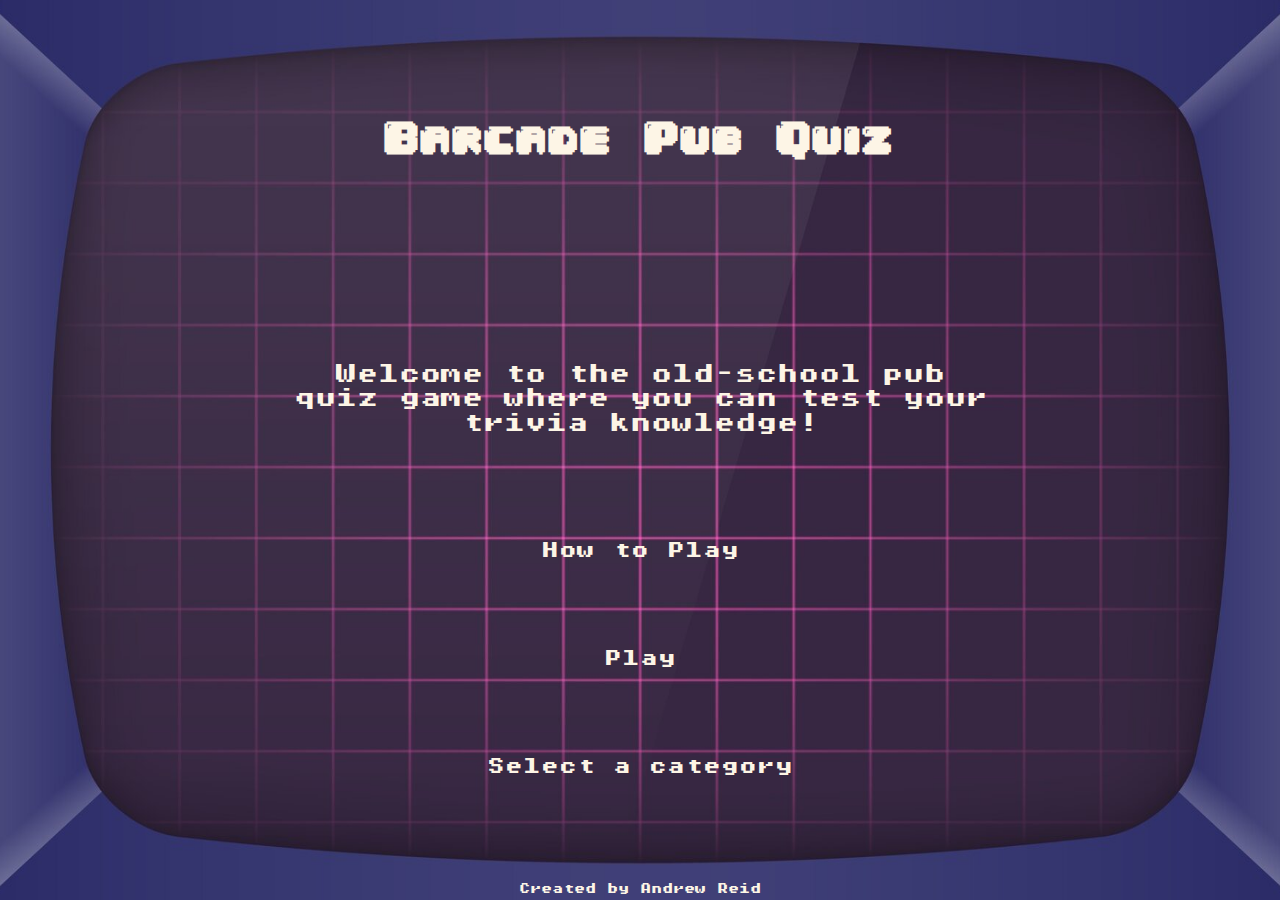
==== index.html @ ccaa0dd4 "Add error pages" ====
<!DOCTYPE html>
<html lang="en">
<head>
    <meta charset="UTF-8">
    <meta name="viewport" content="width=device-width, initial-scale=1.0">
    <meta name="robots" content="noindex">

    <link rel="apple-touch-icon" sizes="180x180" href="assets/images/favicon/apple-touch-icon.png">
    <link rel="icon" type="image/png" sizes="32x32" href="assets/images/favicon/favicon-32x32.png">
    <link rel="icon" type="image/png" sizes="16x16" href="assets/images/favicon/favicon-16x16.png">
    
    <link rel="stylesheet" href="assets/css/style.css">
    <title>Barcade Pub Quiz</title>
</head>
<body>

    <div id="screen" class="homepage">
        <!-- top logo and scores/progress section -->
        <section class="top-area hide-homepage hide-cat-select">
            <h2 class="logo">Barcade<br>Pub Quiz<h2>

            <div class="score-progress hide-results">
                Score<br><span class="score" id="score-tracker">2</span>
            </div>
        </section>

        <!-- main content section for landing page and question area -->
        <section class="main-content">
            <!-- home page hero content -->
            <div class="hero-welcome hide-question hide-results">
                <h1 id="hero-logo" class="logo">
                    Barcade Pub Quiz
                </h1>
                <p id="hero-message">Welcome to the old-school pub quiz game where you can test your trivia knowledge!</p>
            </div>

            <!-- question content for each round of the quiz -->
            <div class="question-area hide-homepage hide-cat-select hide-results">
                <div class="question-text" id="question-text">
                    <p>This is a question</p>
                </div>

                <div class="answers" id="answers">
                    <div class="answer-btn-container">
                        <button class="answer" id="answer-0">A. Option 1</button>
                    </div>
                    <div class="answer-btn-container">
                        <button class="answer" id="answer-1">B. Option 2</button>
                    </div>
                    <div class="answer-btn-container">
                        <button class="answer" id="answer-2">C. Option 3</button>
                    </div>
                    <div class="answer-btn-container">
                        <button class="answer" id="answer-3">D. Option 4</button>
                    </div>
                </div>
            </div>

            <!-- final score upon quiz completion -->
            <div class="results-area hide-homepage hide-cat-select hide-question">
                <div>Final score:</div>
                
                <div class="final-score">
                    <span class="score" id="final-score">3</span> / 15
                </div>
            </div>
        </section>

        <!-- the instructions modal -->
        <dialog class="instructions-modal" id="instructions-modal">
            <div class="instructions">
                Here are some instructions
            </div>
            
            <button id="close-instructions-btn">Close</button>
        </dialog>

        <!-- actions section, contains play, continue and home buttons -->
        <section id="actions-area">
            <!-- actions a player can take either before or after a quiz -->
            <div class="quiz-actions hide-cat-select hide-question" id="quiz-actions">
                <div class="btn-container hide-homepage">
                    <button class="quiz-action player-action hide-homepage" id="home-btn">Home</button>
                </div>

                <div class="btn-container hide-results">
                    <button class="quiz-action player-action hide-results" id="instructions-btn">How to Play</button>
                </div>

                <div class="btn-container">
                    <button class="quiz-action player-action" id="quick-play-btn">Play</button>
                </div>

                <div class="btn-container">
                    <button class="quiz-action player-action" id="select-category-btn">Select a category</button>
                </div>
            </div>

            <!-- a dropdown so users can select a category to play -->
            <div id="category-selector" class="hide-homepage hide-question hide-results">
                <div class="dropdown-container">
                    <label for="quiz-category">Select a category</label>

                    <!-- category selector dropdown -->
                    <select name="quiz-category" id="quiz-category" class="player-action">
                        <option value="arts_and_literature">Arts and Literature</option>
                        <option value="film_and_tv">Film and TV</option>
                        <option value="food_and_drink">Food and Drink</option>
                        <option value="general_knowledge">General Knowledge</option>
                        <option value="geography">Geography</option>
                        <option value="history">History</option>
                        <option value="music">Music</option>
                        <option value="science">Science</option>
                        <option value="society_and_culture">Society and Culture</option>
                        <option value="sport_and_leisure">Sport and Leisure</option>
                    </select>
                </div>

                <!-- Buttons - Go back and Play -->
                <div class="quiz-actions" id="category-actions">
                    <div class="btn-container">
                        <button class="category-action player-action" id="back-btn">Go home</button>
                    </div>

                    <div class="btn-container">
                        <button class="category-action player-action" id="play-category-btn">Play</button>
                    </div>
                </div>
            </div>

            <!-- actions a player can take during a round of a quiz -->
            <div class="round-actions hide-homepage hide-cat-select hide-results" id="round-actions">
                <div class="btn-container">
                    <button class="round-action player-action" id="exit-quiz-btn">Home</button>
                </div>

                <div class="btn-container">
                    <button class="round-action player-action btn-disabled" id="next-btn">Next</button>
                </div>
            </div>
        </section>

        <!-- footer -->
        <footer class="footer">
            Created by Andrew Reid
        </footer>
    </div>

    <!-- load script.js -->
    <script src="assets/js/script.js"></script>
</body>
</html>
---- assets/css/style.css ----
/* load fonts */
@font-face {
    font-family: PixelOperator;
    src: url(../fonts/PixelOperatorMono8-Bold.ttf);
}

@font-face {
    font-family: "04B_30";
    src: url(../fonts/04B_30__.TTF);
}


/* site-wide defaults */
*:not(dialog) {
    margin: 0;
    padding: 0;
    border: none;
    box-sizing: border-box;
    -moz-box-sizing: border-box;
    -webkit-box-sizing: border-box;
}

body {
    font-family: PixelOperator;
    font-weight: 300;
    font-size: 0.9em;
    width: 100vw;
    height: 100svh;
    color: oldlace;

    /* background image */
    background: url('../images/barcade-background-1920-1080.jpg') no-repeat center center;
    background-size: 120% 110%;
}

#screen {
    height: 100%;
    width: 100%;
    padding: 100px 8% 70px;
    display: flex;
    flex-direction: column;
    justify-content: stretch;
}

#screen > section,
section > div > * {
    flex-grow: 1;
}

section > div {
    /* height: 100%; */
    display: flex;
    flex-direction: column;
}

button {
    background-color: transparent;
    color: inherit;
    font-size: inherit;
    font-family: inherit;
}


/* page arranging */
#screen.homepage .hide-homepage,
#screen.cat-select .hide-cat-select,
#screen.question .hide-question,
#screen.results .hide-results {
    display: none;
}


/* homepage + category select page */
.logo {
    font-family: "04B_30";
    font-size: 3em;
}

#screen.homepage .main-content,
#screen.cat-select .main-content {
    flex-basis: 55%;
}
#screen.homepage #actions-area,
#screen.cat-select #actions-area {
    flex-basis: 45%;
}

.main-content > div {
    height: 100%;
}

.hero-welcome {
    padding: 10px;
    text-align: center;
}
#hero-logo {
    flex-grow: 4;
    font-size: 2.2em;
    /* padding-top: 25%; */
}

#hero-message {
    font-size: 1.2em;
    line-height: 115%;
}

#quiz-actions {
    margin-bottom: 10px;
}
#quiz-actions .btn-container {
    padding: 15px;
    display: flex;
    flex-direction: column;
    justify-content: center;
    align-items: center;
    flex-grow: 1;
    flex-basis: 33%;
}
#quiz-actions button {
    padding: 5px;
}

.player-action {
    text-align: center;
    border-radius: 10px;
    padding: 20px;
}

#category-selector {
    display: flex;
    flex-direction: column;
    justify-content: stretch;
}

#actions-area {
    display: flex;
    flex-direction: column;
    justify-content: stretch;
    flex-grow: 0 !important;
}
#actions-area > * {
    flex-grow: 1;
}

.dropdown-container {
    flex-basis: 60%;
}
.dropdown-container > * {
    display: block;
    width: 100%;
}
#quiz-category {
    padding-top: 10px;
    padding-bottom: 10px;
}

select {
    font-family: inherit;
    font-size: 1.2rem;
}
label {
    padding: 10px;
}

#category-actions {
    flex-basis: 40%;
    display: flex;
    flex-direction: row;
    padding: 10px;
    justify-content: space-between;
}
#category-actions .btn-container {
    margin: 15px;
}

#category-actions .player-action {
    min-width: 100px;
    padding: 5px;
}


/* question page */
.answers.option-selected .answer,
.btn-disabled {
    pointer-events: none;
}

#screen.question .main-content {
    flex-basis: 65%;
}

#question-text {
    padding-top: 10px;
    padding-bottom: 10px;
    flex-grow: 5;
    display: flex;
    flex-direction: row;
    align-items: center;
}

#answers {
    display: flex;
    flex-direction: column;
    justify-content: space-evenly;
}

#answers .answer-btn-container {
    margin-top: 5px;
    margin-bottom: 5px;
}

.answers button {
    text-align: left;
}

.answers button:hover {
    color: lightskyblue;
}

.answers button.selected-option {
    color: royalblue;
}

.answers button.selected-option.incorrect-answer {
    color: fireBrick;
}

.answers button.answer.correct-answer {
    color: forestgreen;
}


/* question + results page */
.top-area {
    flex-basis: 15%;
    display: flex;
    flex-direction: row;
}
.top-area > * {
    flex-basis: 50%;
    line-height: 130%;
}
.top-area .logo {
    font-size: 1.5em;
}
.top-area .score-progress {
    text-align: right;
}

#round-actions {
    flex-basis: 20%;
    display: flex;
    flex-direction: row;
    padding: 10px;
    justify-content: space-between;
}

#round-actions .btn-container {
    flex-grow: 0;
    margin: 15px;
}
#round-actions button {
    padding: 5px;
}


/* results page */
#screen.results .main-content {
    flex-basis: 40%;
}
#screen.results #actions-area {
    flex-basis: 45%;
}

.results-area {
    font-size: 1.4em;
    justify-content: space-evenly
}

.results-area > * {
    text-align: center;
    flex-grow: 0
}


/* footer */
footer {
    position: absolute;
    padding: 10px 5px 5px;
    bottom: 0;
    left: 0;
    font-size: 0.6rem;
    width: 100%;
    text-align: center;
}


/* media queries */
@media only screen and (min-width: 800px) {
    body {
        background-size: 110% 110%;
        font-size: 1.1em;
    }
    
    #screen {
        max-width: 800px;
        margin-left: auto;
        margin-right: auto;
        /* padding: 90px 3% 70px; */
    }

    #hero-logo {
        padding-top: 20px;
    }

    #question-text {
        padding-top: 20px;
        padding-bottom: 15px;
    }

    .top-area {
        padding-left: 5%;
        padding-right: 5%;
    }

    footer {
        font-size: 0.7rem;
    }
}

@media only screen and (min-width: 900px) {
    #screen {
        padding: 90px 3% 70px;
    }
}
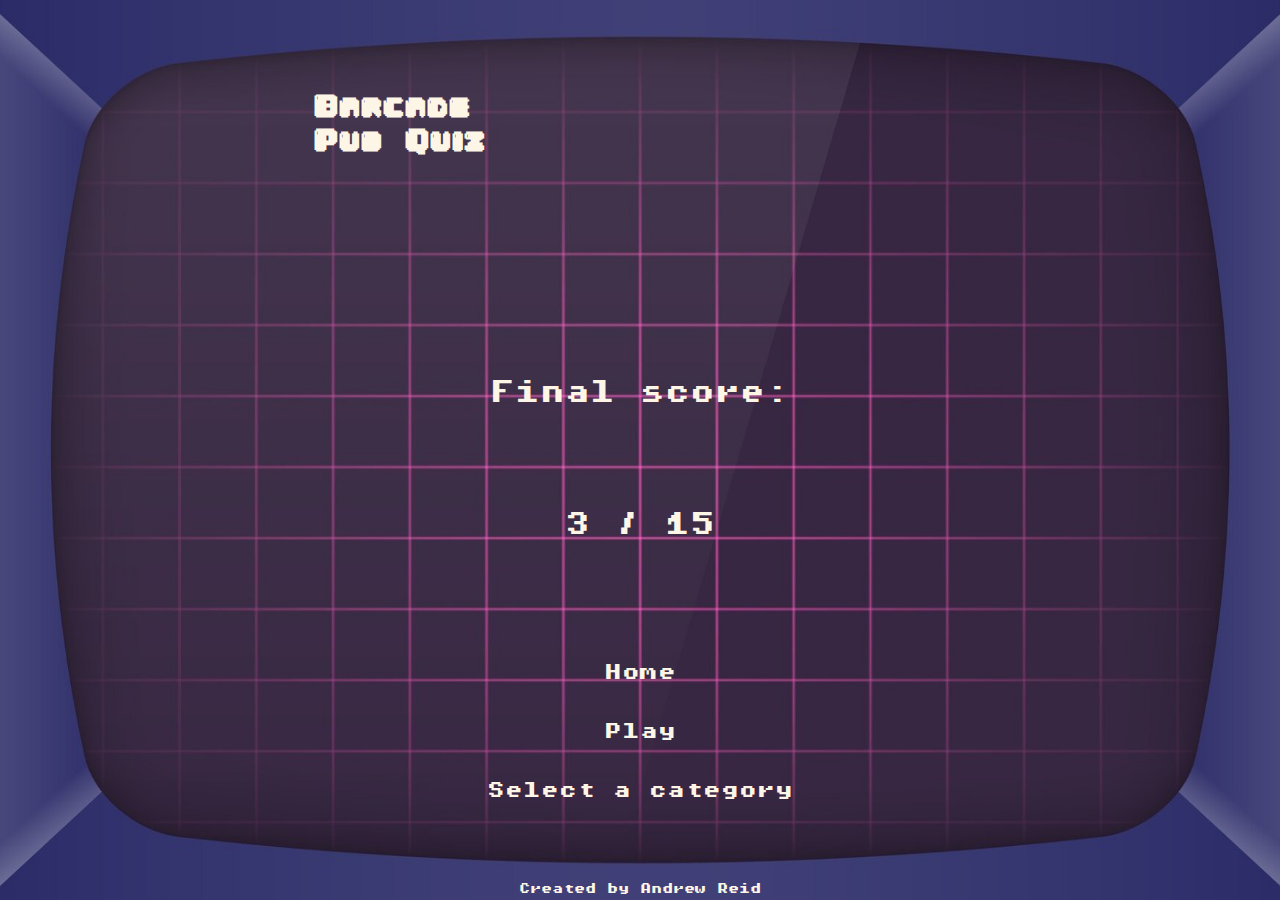
==== commit e7e6851c: "Add beer image to homepage" ====
--- a/index.html
+++ b/index.html
@@ -14,7 +14,7 @@
 </head>
 <body>
 
-    <div id="screen" class="homepage">
+    <div id="screen" class="results">
         <!-- top logo and scores/progress section -->
         <section class="top-area hide-homepage hide-cat-select">
             <h2 class="logo">Barcade<br>Pub Quiz<h2>
@@ -31,6 +31,11 @@
                 <h1 id="hero-logo" class="logo">
                     Barcade Pub Quiz
                 </h1>
+
+                <div class="beer-img">
+                    <img id="hero-beer" src="assets/images/beer-150x150.png" alt="Beer">
+                </div>
+
                 <p id="hero-message">Welcome to the old-school pub quiz game where you can test your trivia knowledge!</p>
             </div>
 
@@ -69,10 +74,23 @@
         <!-- the instructions modal -->
         <dialog class="instructions-modal" id="instructions-modal">
             <div class="instructions">
-                Here are some instructions
+                <h3>There are two ways to play:</h3>
+
+                <ol>
+                    <li>
+                        Click the ‘play’ button. This will start a round of 15 random multiple-choice questions from across
+                        all of the categories.
+                    </li>
+                    <li>
+                        Click the ‘select a category’ button. This will start a round of 15
+                        multiple-choice questions from your chosen category.
+                    </li>
+                </ol>
+
+                <p>At the end you'll receive your score!</p>
             </div>
             
-            <button id="close-instructions-btn">Close</button>
+            <button id="close-instructions-btn" autofocus>Close</button>
         </dialog>
 
         <!-- actions section, contains play, continue and home buttons -->
--- a/assets/css/style.css
+++ b/assets/css/style.css
@@ -23,7 +23,7 @@
 body {
     font-family: PixelOperator;
     font-weight: 300;
-    font-size: 0.9em;
+    font-size: 0.8em;
     width: 100vw;
     height: 100svh;
     color: oldlace;
@@ -36,7 +36,7 @@
 #screen {
     height: 100%;
     width: 100%;
-    padding: 100px 8% 70px;
+    padding: 60px 8% 70px;
     display: flex;
     flex-direction: column;
     justify-content: stretch;
@@ -58,6 +58,7 @@
     color: inherit;
     font-size: inherit;
     font-family: inherit;
+    cursor: pointer;
 }
 
 
@@ -80,10 +81,10 @@
 #screen.cat-select .main-content {
     flex-basis: 55%;
 }
-#screen.homepage #actions-area,
+/* #screen.homepage #actions-area,
 #screen.cat-select #actions-area {
     flex-basis: 45%;
-}
+} */
 
 .main-content > div {
     height: 100%;
@@ -94,9 +95,12 @@
     text-align: center;
 }
 #hero-logo {
-    flex-grow: 4;
-    font-size: 2.2em;
-    /* padding-top: 25%; */
+    font-size: 2.5em;
+}
+
+#hero-beer {
+    max-height: 150px;
+    max-width: 150px;
 }
 
 #hero-message {
@@ -268,9 +272,9 @@
 #screen.results .main-content {
     flex-basis: 40%;
 }
-#screen.results #actions-area {
+/* #screen.results #actions-area {
     flex-basis: 45%;
-}
+} */
 
 .results-area {
     font-size: 1.4em;
@@ -295,7 +299,31 @@
 }
 
 
+/* instructions modal */
+#instructions-modal {
+    background-color: black;
+    color: inherit;
+    width: 80%;
+    font-size: 85%;
+}
+
+.instructions > * {
+    margin: 20px;
+}
+
+#instructions-modal li {
+    list-style-position: inside;
+    margin-bottom: 20px;
+}
+
+
 /* media queries */
+@media only screen and (min-width: 800px) {
+    #screen {
+        padding-top: 90px;
+    }
+}
+
 @media only screen and (min-width: 800px) {
     body {
         background-size: 110% 110%;
@@ -333,3 +361,14 @@
         padding: 90px 3% 70px;
     }
 }
+
+
+/* error pages */
+.error-404 a, .error-500 a {
+    color: inherit;
+    text-decoration: none;
+}
+
+.error-404 .btn-container p, .error-500 .btn-container p {
+    text-align: center;
+}
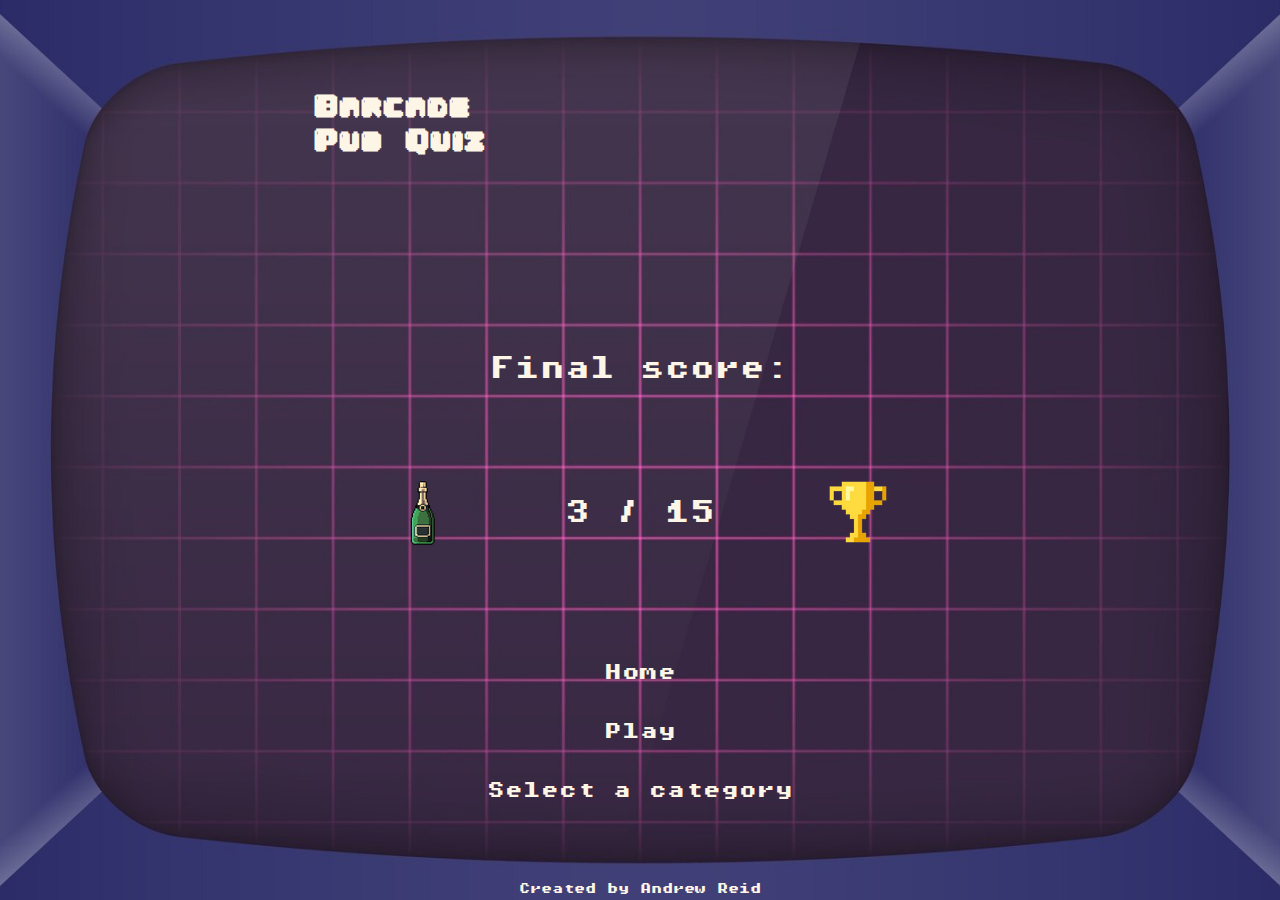
==== commit be7177c0: "Add celebration images to the results page" ====
--- a/index.html
+++ b/index.html
@@ -66,7 +66,9 @@
                 <div>Final score:</div>
                 
                 <div class="final-score">
-                    <span class="score" id="final-score">3</span> / 15
+                    <img src="assets/images/champagne-100x100.png" alt="Champagne">
+                    <div><span class="score" id="final-score">3</span> / 15</div>
+                    <img src="assets/images/trophy-100x100.png" alt="Trophy">
                 </div>
             </div>
         </section>
--- a/assets/css/style.css
+++ b/assets/css/style.css
@@ -36,7 +36,7 @@
 #screen {
     height: 100%;
     width: 100%;
-    padding: 60px 8% 70px;
+    padding: 70px 8% 70px;
     display: flex;
     flex-direction: column;
     justify-content: stretch;
@@ -275,6 +275,17 @@
 /* #screen.results #actions-area {
     flex-basis: 45%;
 } */
+
+.final-score {
+    display: flex;
+    flex-direction: row;
+    width: 100%;
+    justify-content: space-evenly;
+    align-items: center;
+}
+#final-score {
+    flex-grow: 2;
+}
 
 .results-area {
     font-size: 1.4em;
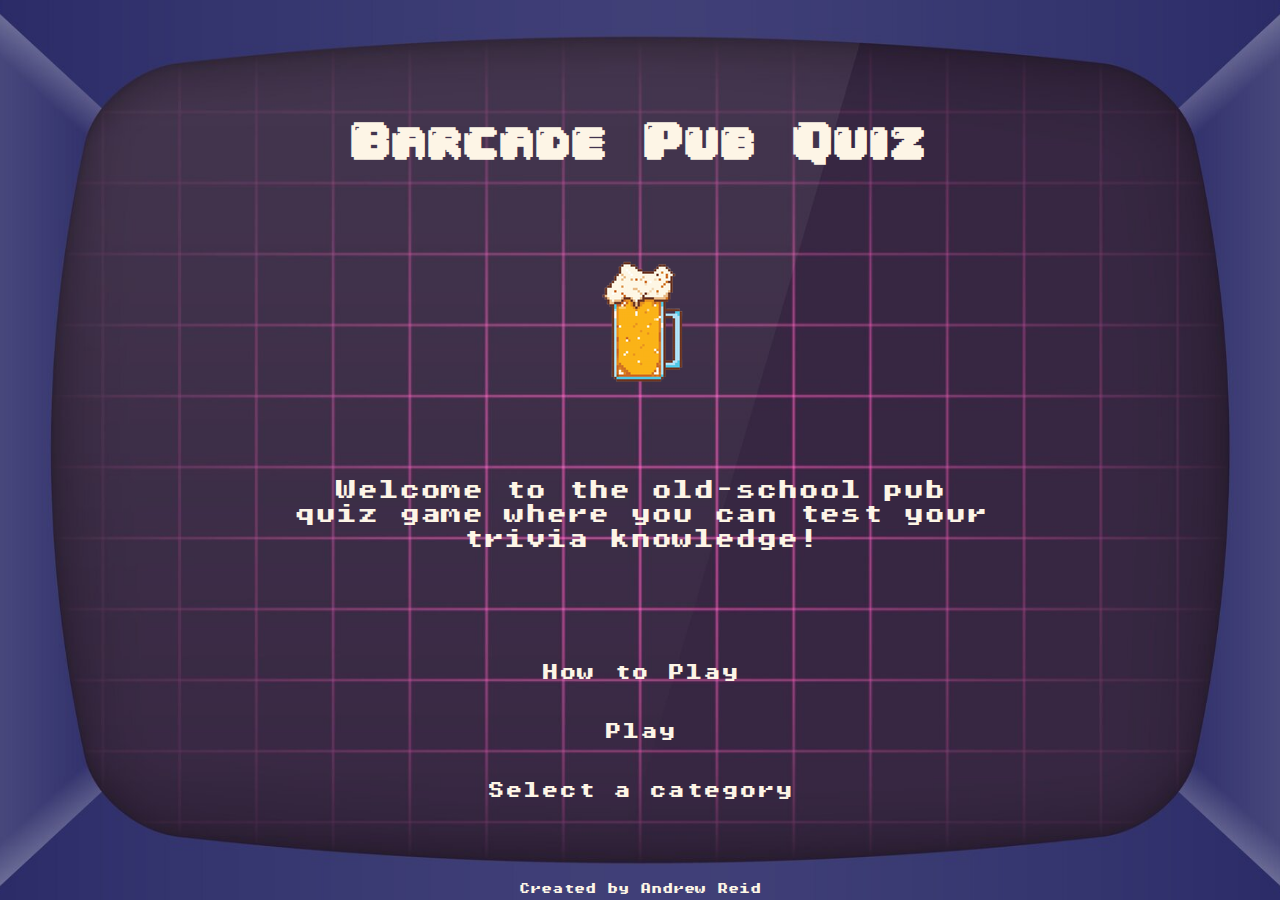
==== commit 736f5a29: "Clean up cody and add image attribution where needed" ====
--- a/index.html
+++ b/index.html
@@ -14,7 +14,7 @@
 </head>
 <body>
 
-    <div id="screen" class="results">
+    <div id="screen" class="homepage">
         <!-- top logo and scores/progress section -->
         <section class="top-area hide-homepage hide-cat-select">
             <h2 class="logo">Barcade<br>Pub Quiz<h2>
@@ -33,6 +33,7 @@
                 </h1>
 
                 <div class="beer-img">
+                    <!-- image courtesy of Vecteezy.com -->
                     <img id="hero-beer" src="assets/images/beer-150x150.png" alt="Beer">
                 </div>
 
@@ -66,8 +67,12 @@
                 <div>Final score:</div>
                 
                 <div class="final-score">
+                    <!-- image courtesy of Vecteezy.com -->
                     <img src="assets/images/champagne-100x100.png" alt="Champagne">
+                    
                     <div><span class="score" id="final-score">3</span> / 15</div>
+
+                    <!-- image courtesy of Vecteezy.com -->
                     <img src="assets/images/trophy-100x100.png" alt="Trophy">
                 </div>
             </div>
--- a/assets/css/style.css
+++ b/assets/css/style.css
@@ -29,7 +29,7 @@
     color: oldlace;
 
     /* background image */
-    background: url('../images/barcade-background-1920-1080.jpg') no-repeat center center;
+    background: url('../images/barcade-background-800x608.jpg') no-repeat center center;
     background-size: 120% 110%;
 }
 
@@ -48,7 +48,6 @@
 }
 
 section > div {
-    /* height: 100%; */
     display: flex;
     flex-direction: column;
 }
@@ -81,10 +80,6 @@
 #screen.cat-select .main-content {
     flex-basis: 55%;
 }
-/* #screen.homepage #actions-area,
-#screen.cat-select #actions-area {
-    flex-basis: 45%;
-} */
 
 .main-content > div {
     height: 100%;
@@ -272,9 +267,6 @@
 #screen.results .main-content {
     flex-basis: 40%;
 }
-/* #screen.results #actions-area {
-    flex-basis: 45%;
-} */
 
 .final-score {
     display: flex;
@@ -337,6 +329,7 @@
 
 @media only screen and (min-width: 800px) {
     body {
+        background: url('../images/barcade-background-1920x1080.jpg') no-repeat center center;
         background-size: 110% 110%;
         font-size: 1.1em;
     }
@@ -345,7 +338,6 @@
         max-width: 800px;
         margin-left: auto;
         margin-right: auto;
-        /* padding: 90px 3% 70px; */
     }
 
     #hero-logo {
